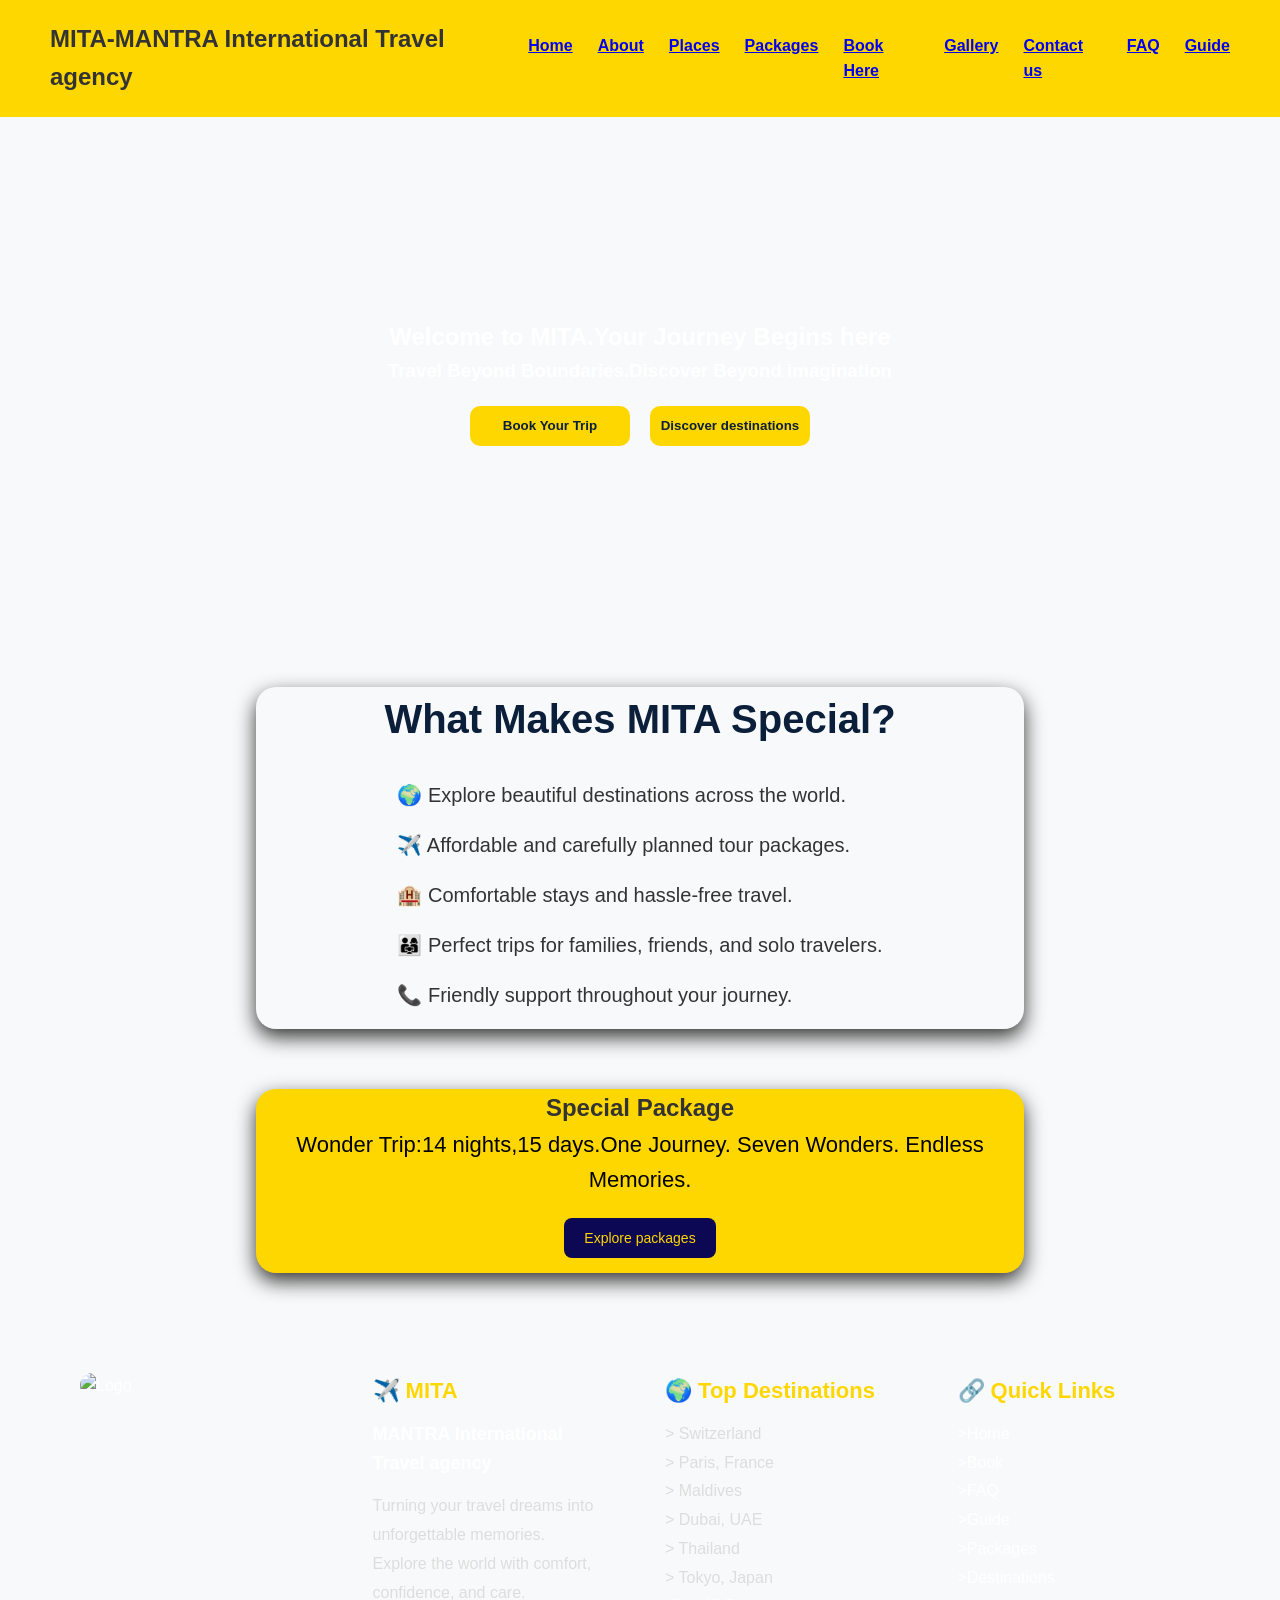
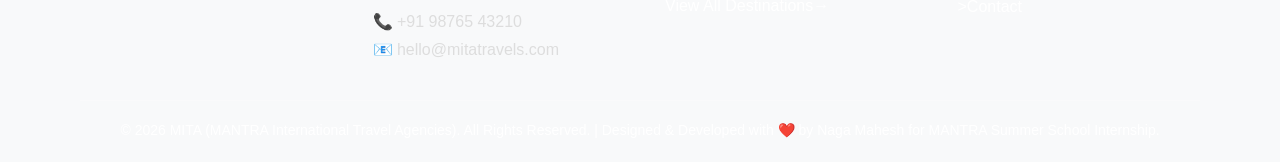
==== index.html @ f7ba9934 "Initial commit - MITA Travel Website" ====
<!DOCTYPE html>
<html lang="en">
<head>
    <meta charset="UTF-8">
    <meta name="viewport" content="width=device-width, initial-scale=1.0">
    
    <link rel="stylesheet" href="style.css">
    <meta charset="UTF-8">
<meta name="viewport" content="width=device-width, initial-scale=1.0">

<title>MITA | MANTRA International Travel Agency</title>

<meta name="description" content="Explore the world with MITA - MANTRA International Travel Agency. Book dream vacations, discover destinations, travel guides, and affordable tour packages.">

<meta name="keywords" content="Travel Agency, MITA, Mantra, Tourism, Vacation, Holiday Packages, Travel Booking, Maldives, Paris, Switzerland, Dubai">

<meta name="author" content="Naga Mahesh">
</head>
<body>
    <header>
        <nav>
         <div>
            <h1>MITA-MANTRA International Travel agency</h1>
          </div>
          <ul>
          <div>
            <a href="index.html">Home</a>
          </div>
          <div>
            <a href="ourstory.html">About</a>
          </div>
          <div>
            <a href="places.html">Places</a>
          </div>
          <div>
            <a href="packages.html">Packages</a>
          </div>
          <div>
            <a href="booking.html">Book Here</a>
          </div>
          <div>
            <a href="gallery.html">Gallery</a>
          </div>
          <div>
            <a href="contact.html">Contact us</a>
          </div>
          <div>
            <a href="faq.html">FAQ</a>
          </div>
        <div>
            <a href="travelguide.html">Guide</a>
           </div>
           </ul>
        </nav>
    </header>
    <main class="home-main">
        <section class="home1">
             <h1>Welcome to MITA.Your Journey Begins here</h1>
             <h3>Travel Beyond Boundaries.Discover Beyond imagination</h3>
             <div class="button-c">
                 <a href="booking.html"><button class="button1">Book Your Trip</button></a>
                 <a href="places.html"><button class="button1">Discover destinations</button></a>
             </div>
        </section>
      <section class="about-features">
     <h2>What Makes MITA Special?</h2>
      <ul>
          <li>🌍 Explore beautiful destinations across the world.</li>
          <li>✈️ Affordable and carefully planned tour packages.</li>
          <li>🏨 Comfortable stays and hassle-free travel.</li>
          <li>👨‍👩‍👧 Perfect trips for families, friends, and solo travelers.</li>
          <li>📞 Friendly support throughout your journey.</li>
      </ul>
     </section>
        <section class="home2">
            <h1>Special Package</h1>
            <p>Wonder Trip:14 nights,15 days.One Journey. Seven Wonders. Endless Memories.</p>
            <a href="packages.html"><button class="button-h2">Explore packages</button></a>
        </section>
    </main>
    <footer>
        <div class="footer">
          <div>
            <img src="Images/mita logo.jpeg" alt="Logo" width="224.85" height="170">
          </div>
            <div>
                <h3>✈️ MITA</h3>
                <h4>MANTRA International Travel agency</h4>
                <p>Turning your travel dreams into unforgettable memories. <br>
                  Explore the world with comfort, confidence, and care.</p>
                <p>📞 +91 98765 43210 <br>
                 📧 hello@mitatravels.com</p>
            </div>
            <div>
                <h3>🌍 Top Destinations</h3>
                <p>> Switzerland <br>
                   > Paris, France <br>
                   > Maldives   <br>
                   > Dubai, UAE <br>
                   > Thailand  <br>
                   > Tokyo, Japan <br>
                   </p>
                   <a href="places.html">View All Destinations→</a>
            </div>
            <div>
                <h3>🔗 Quick Links</h3>
                <p>
                    <a href="index.html">>Home</a> <br>
                    <a href="booking.html">>Book</a> <br>
                    <a href="faq.html">>FAQ</a> <br>
                    <a href="travelguide.html">>Guide</a> <br>
                    <a href="packages.html">>Packages</a> <br>
                    <a href="places.html">>Destinations</a> <br>
                    <a href="contact.html">>Contact</a> <br>
                </p>
            </div>
        </div>
         <p>© 2026 MITA (MANTRA International Travel Agencies). All Rights Reserved. | Designed & Developed with ❤️ by Naga Mahesh for MANTRA Summer School Internship.</p>
    </footer>

</body>
</html>
---- style.css ----
*{
    margin: 0;
    padding: 0;
    box-sizing: border-box;
}

html{
    scroll-behavior: smooth;
}

body{
    font-family: 'Poppins', sans-serif;
    background-color: #f8f9fa;
    color: #333;
    line-height: 1.6;
}
header{
    background-color: #FFD700;
    background-size: cover;
    background-position: center;
    background-repeat: no-repeat;
    min-height: 0vh;
}
nav{
    display: flex;
    justify-content: space-between;
    align-items: center;
    padding: 20px 50px;
    font-weight: bold;
}
nav ul{
    display: flex;
    gap: 25px;
    color: black;
}
nav ul li{
    list-style: none;
}
nav ul li a{
    text-decoration: none;
    color: white;
}
.home1{
    background-image: url("../Images/header-bg.jpeg");
    background-size: cover;
    background-position:top;
    background-repeat: no-repeat;
    color: white;
    height: 530px;
    flex: 1;
    display: flex;
    flex-direction: column;
    justify-content: center;
    align-items: center;
    text-align: center;
}
.button1{
    height: 40px;
    width: 160px;
    border: none;
    border-radius: 10px;
    cursor: pointer;
    background-color: #FFD700;
    color: #0B1F3A;
    font-weight: bold;
}
.button-c{
    display: flex;
    justify-content: center;
    gap: 20px;
    margin-top: 20px;
}
.button1:hover{
    color: rgba(20, 22, 19, 0.658);
    background-color: #db6613;
    transition: 0.3s;
    transform: translateX(18px);
}
.about-features{
    width: 60%;
    margin: 40px auto;
    text-align: center;
    border-radius: 20px;
    box-shadow: 0 8px 20px;
}
.about-features h2{
    font-size: 40px;
    color: #0B1F3A;
    margin-bottom: 10px;
}
.about-features ul{
    list-style: none;
    padding: 0;
    display: inline-block;
    text-align: left;
}
.about-features ul li{
    font-size: 20px;
    margin: 18px 0;
    color: #333;
    font-weight: 500;
    transition: 0.3s;
}
.about-features ul li:hover{
    color: #0B1F3A;
    transform: translateX(8px);
}
.home2{
    width: 60%;
    margin: 60px auto;
    text-align: center;
    background-color:#FFD700;
    border-radius: 20px;
    box-shadow: 0 8px 20px;
}
.home2 h2{
    color: #0B1F3A;
    font-size: 42px;
    margin-bottom: 15px;
}
.button-h2{
    padding: 12px 20px;
    font-size: 14px;
    border: none;
    border-radius: 8px;
    background: #0d0853;
    cursor: pointer;
    margin-bottom: 15px;
    color: #FFD700;
}
.button-h2:hover{
    background-color: #db6613;
    transform: translateX(18px);
    transition: 0.3s;
}
.home2 p{
    color: black;
    font-size: 22px;
    margin-bottom: 20px;
}
footer{
    background-image: url("../Images/header-bg.jpeg");
    color: white;
    margin-top: 50px;
    padding: 40px 80px 20px;
}

.footer{
    display: flex;
    justify-content: space-between;
    align-items: flex-start;
    gap: 50px;
    flex-wrap: wrap;
}

.footer div{
    flex: 1;
}

.footer img{
    width: 300px;
    height: 300px;
    border-radius: 1000px;
}

.footer h3{
    color: #FFD700;
    margin-bottom: 12px;
    font-size: 22px;
}

.footer h4{
    margin-bottom: 15px;
    font-size: 18px;
}

.footer p{
    line-height: 1.8;
    color: #dddddd;
}

.footer a{
    color: white;
    text-decoration: none;
    transition: 0.3s;
}

.footer a:hover{
    color: #FFD700;
    padding-left: 5px;
}

footer>p{
    margin-top: 35px;
    text-align: center;
    border-top: 1px solid rgba(255,255,255,0.2);
    padding-top: 18px;
    font-size: 14px;
    color: white;
}
.about{
    height: 350px;
    display: flex;
    justify-content: center;
    flex-direction: column;
    text-align: center;
    background-image: url("../Images/header-bg.jpeg");
    color: #f8f9fa;
    font-weight: bolder;
    font-size: larger;
}
.about2{
    height: 250px;
    display: grid;
    grid-template-columns: repeat(2,1fr);
    gap: 40px;
    padding: 60px 80px;
    background: #f8fbff;
}
.card{
    background: #f8f9fa;
    padding: 35px;
    border-radius: 15px;
    box-shadow: 0 8px 20px;
    transition: 0.3s;
}
.card:hover{
    transform: translateY(-8px);
}
.places1{
    height: 350px;
    display: flex;
    justify-content: center;
    flex-direction: column;
    text-align: center;
    background-image: url("../Images/header-bg.jpeg");
    color: #f8f9fa;
    font-weight: bolder;
    font-size: larger;
}
.places{
    display: grid;
    grid-template-columns: repeat(auto-fit, minmax(280px,1fr));
    gap: 30px;
    padding: 50px;
}
.place-card{
    background: white;
    border-radius: 15px;
    overflow: hidden;
    box-shadow: 0 8px 20px rgba(0,0,0,0.15);
    transition: 0.2s;
    text-align: center;
}
.place-card:hover{
    transform: translateY(-10px);
}
.place-card img{
    width: 100%;
    height: 200px;
    object-fit: cover;
}
.place-card h3{
    color: #0B1F3A;
    margin: 15px 0 10px;
}
.place-card p{
    color: #555;
    padding: 0 20px 20px;
}
.packages{
    height: 350px;
    display: flex;
    justify-content: center;
    flex-direction: column;
    text-align: center;
    background-image: url("../Images/header-bg.jpeg");
    color: #f8f9fa;
    font-weight: bolder;
    font-size: larger;
}
.packages1{
     display: grid;
    grid-template-columns: repeat(auto-fit, minmax(280px,1fr));
    gap: 30px;
    padding: 50px;
}
.pac{
    background: white;
    border-radius: 15px;
    overflow: hidden;
    box-shadow: 0 8px 20px rgba(0,0,0,0.15);
    transition: 0.2s;
    text-align: center;
}
.pac:hover{
    transform: translateY(-10px);
}
.pac h3{
    color: #0B1F3A;
    margin: 15px 0 10px;
}
.pac p{
    color: #555;
    padding: 0 20px 20px;
}
.h1{
    text-align: center;
    margin-top: 15px;
}
.contact{
    height: 350px;
    display: flex;
    justify-content: center;
    flex-direction: column;
    text-align: center;
    background-image: url("../Images/header-bg.jpeg");
    color: #f8f9fa;
    font-weight: bolder;
    font-size: larger;
}
.cus{
    display: grid;
    grid-template-columns: repeat(auto-fit, minmax(280px,1fr));
    gap: 30px;
    padding: 50px;
}
.cus-card{
    background: white;
    border-radius: 15px;
    overflow: hidden;
    box-shadow: 0 8px 20px rgba(0,0,0,0.15);
    transition: 0.2s;
    text-align: center;
}
.cus-card:hover{
    transform: translateY(-10px);
}
.cus-card h3{
    color: #0B1F3A;
    margin: 15px 0 10px;
}
.cus-card p{
    color: #555;
    padding: 0 20px 20px;
}
.something{
    width: 80%;
    margin: 50px auto;
    text-align: center;
    border-radius: 20px;
    box-shadow: 0 8px 20px;
    height: 250px;
}
.something h2{
    font-size: 40px;
    color: #0B1F3A;
    margin-bottom: 10px;
}
.something p{
    font-size: 20px;
    margin: 18px 0;
    color: #333;
    font-weight: 500;
    transition: 0.3s;
    margin-bottom: 20px;
}
.something p:hover{
    color: #0B1F3A;
    transform: translateX(8px);
}
.location{
    width: 80%;
    margin: 70px auto;
    text-align: center;
}
.location h2{
    font-size: 38px;
    color: #0B1F3A;
    margin-bottom: 15px;
}
.location-text{
    color: #555;
    font-size: 18px;
    margin-bottom: 35px;
    line-height: 1.6;
}
.map-card{
    background: white;
    padding: 20px;
    border-radius: 15px;
    box-shadow: 0 8px 20px rgba(0,0,0,0.15);
}
.map-card iframe{
    border-radius: 12px;
}
.map-btn{
    display: inline-block;
    margin-top: 20px;
    padding: 12px 28px;
    background: #FFD700;
    color: #0B1F3A;
    text-decoration: none;
    border-radius: 8px;
    font-weight: bold;
    transition: 0.3s;
}
.map-btn:hover{
    background: #0B1F3A;
    color: white;
}
.faq-header{
    text-align:center;
    padding:60px 20px;
     background-image: url("../Images/header-bg.jpeg");
     color: #f8f9fa;
    font-weight: bolder;
    font-size: larger;
}
.faq-header h1{
    font-size:45px;
    margin-bottom:15px;
}
.faq-header p{
    font-size:18px;
}
.faq-container{
    width:85%;
    margin:40px auto;
    display:grid;
    grid-template-columns:repeat(2,1fr);
    gap:25px;
}
.faq-card{
    background:#fff;
    padding:25px;
    border-radius:15px;
    box-shadow:0 5px 15px rgba(0,0,0,.1);
    transition:.3s;
}
.faq-card:hover{
    transform:translateY(-8px);
}
.faq-card h3{
    color:#0B1F3A;
    margin-bottom:15px;
}
.faq-card p{
    color:#555;
    line-height:1.7;
}
.faq-contact{
    width:70%;
    margin:70px auto;
    text-align:center;
    background:#0B1F3A;
    color:white;
    padding:40px;
    border-radius:15px;
}
.faq-contact h2{
    margin-bottom:15px;
    color:#FFD700;
}
.faq-contact p{
    line-height:1.8;
    margin-bottom:20px;
}
.contact-btn{
    background:#FFD700;
    color:#0B1F3A;
    border:none;
    padding:12px 30px;
    border-radius:8px;
    font-weight:bold;
    cursor:pointer;
    transition:.3s;
}
.contact-btn:hover{
    background:white;
}
.guide-header{
    text-align:center;
    padding:60px 20px;
     background-image: url("../Images/header-bg.jpeg");
     color: #f8f9fa;
    font-weight: bolder;
    font-size: larger;
}
.guide-header h1{
    font-size:45px;
    margin-bottom:10px;
}
.guide-header h3{
    margin-bottom:20px;
}
.guide-header p{
    width:70%;
    margin:auto;
    line-height:1.7;
}
.guide-container{
    width:90%;
    margin:50px auto;
    display:grid;
    grid-template-columns:repeat(2,1fr);
    gap:30px;
}
.guide-card{
    background:white;
    padding:30px;
    border-radius:15px;
    box-shadow:0 8px 20px rgba(0,0,0,.12);
    transition:.3s;
}
.guide-card:hover{
    transform:translateY(-8px);
}
.guide-card h3{
    color:#0B1F3A;
    margin-bottom:15px;
}
.guide-card p{
    color:#555;
    line-height:1.8;
}
.final-tip{
    width:80%;
    margin:60px auto;
    background:#0B1F3A;
    color:white;
    text-align:center;
    padding:40px;
    border-radius:15px;
}
.final-tip h2{
    color:#FFD700;
    margin-bottom:15px;
}
.final-tip p{
    line-height:1.8;
}
.booking-header{
    text-align:center;
    padding:60px 20px;
    background-image: url("../Images/header-bg.jpeg");
    color: #f8f9fa;
    font-weight: bolder;
    font-size: larger;

}
.booking-header h1{
    font-size:45px;

}
.booking-header p{

    margin-top:15px;
}
.booking-section{
    display:flex;
    justify-content:center;
    margin-bottom:60px;
}
.booking-box{
    width:700px;
    background:white;
    padding:35px;
    border-radius:15px;
    box-shadow:0 8px 20px rgba(0,0,0,.15);
}
.booking-box h2{
    text-align:center;
    color:#0B1F3A;
    margin-bottom:30px;
}
#bookingForm{
    display:flex;
    flex-direction:column;
    gap:15px;
}
#bookingForm label{
    font-weight:bold;
    color:#0B1F3A;
}
#bookingForm input,
#bookingForm select,
#bookingForm textarea{
    padding:12px;
    border:1px solid #ccc;
    border-radius:8px;
    font-size:16px;
}
#bookingForm textarea{
    height:120px;
    resize:none;
}
.checkbox{
    display:flex;
    align-items:center;
    gap:10px;
}
.booking-btn{
    margin-top:20px;
    padding:14px;
    border:none;
    border-radius:10px;
    background:#FFD700;
    color:#0B1F3A;
    font-size:18px;
    font-weight:bold;
    cursor:pointer;
    transition:.3s;
}
.booking-btn:hover{
    background:#0B1F3A;
    color:white;
}
#message{
    text-align:center;
    color:green;
    margin-top:20px;
    font-weight:bold;
}
.modal{
    display:none;
    position:fixed;
    z-index:1000;
    left:0;
    top:0;
    width:100%;
    height:100%;
    background:rgba(0,0,0,0.6);
}
.modal-content{
    background:white;
    width:45%;
    margin:7% auto;
    padding:30px;
    border-radius:15px;
    text-align:center;
    box-shadow:0 10px 30px rgba(0,0,0,.3);
    position:relative;
}
.modal-content h2{
    color:#0B1F3A;
    margin-bottom:20px;
}
.modal-content p{
    color:#555;
    margin:10px 0;
    line-height:1.7;
}
.close{
    position:absolute;
    right:20px;
    top:15px;
    font-size:30px;
    cursor:pointer;
    color:#555;
}
.close:hover{
    color:red;
}
#closeBtn{
    margin-top:25px;
    padding:12px 30px;
    background:#FFD700;
    color:#0B1F3A;
    border:none;
    border-radius:8px;
    cursor:pointer;
    font-weight:bold;
    font-size:16px;
}
#closeBtn:hover{
    background:#0B1F3A;
    color:white;
}
.gallery-header{
    text-align:center;
    
     padding:60px 20px;
    background-image: url("../Images/header-bg.jpeg");
    color: #f8f9fa;
    font-weight: bolder;
    font-size: larger;
}
.gallery-header h1{
    font-size:45px;
    
    margin-bottom:15px;
}
.gallery-header p{
    
    font-size:18px;
    width:70%;
    margin:auto;
    line-height:1.8;
}
.gallery-buttons{
    display:flex;
    justify-content:center;
    gap:20px;
    margin:40px;
    flex-wrap:wrap;
}
.gallery-buttons button{
    padding:12px 25px;
    border:none;
    border-radius:10px;
    background:#FFD700;
    color:#0B1F3A;
    font-size:16px;
    font-weight:bold;
    cursor:pointer;
    transition:.3s;
}
.gallery-buttons button:hover{
    background:#0B1F3A;
    color:white;
}
.gallery{
    width:90%;
    margin:50px auto;
    display:grid;
    grid-template-columns:repeat(3,1fr);
    gap:30px;
}
.gallery-item{
    background:white;
    border-radius:15px;
    overflow:hidden;
    box-shadow:0 8px 20px rgba(0,0,0,.15);
    transition:.3s;
    cursor:pointer;
}
.gallery-item:hover{
    transform:translateY(-8px);
}
.gallery-item img{
    width:100%;
    height:250px;
    object-fit:cover;
    transition:.4s;
}
.gallery-item:hover img{
    transform:scale(1.08);
}
.gallery-item h3{
    text-align:center;
    padding:18px;
    color:#0B1F3A;
}
.lightbox{
    display:none;
    position:fixed;
    left:0;
    top:0;
    width:100%;
    height:100%;
    background:rgba(0,0,0,.9);
    justify-content:center;
    align-items:center;
    z-index:999;
}
.lightbox img{
    width:70%;
    max-height:80%;
    border-radius:15px;
}
#closeLightbox{
    position:absolute;
    top:30px;
    right:50px;
    font-size:45px;
    color:white;
    cursor:pointer;
}
#closeLightbox:hover{
    color:#FFD700;
}
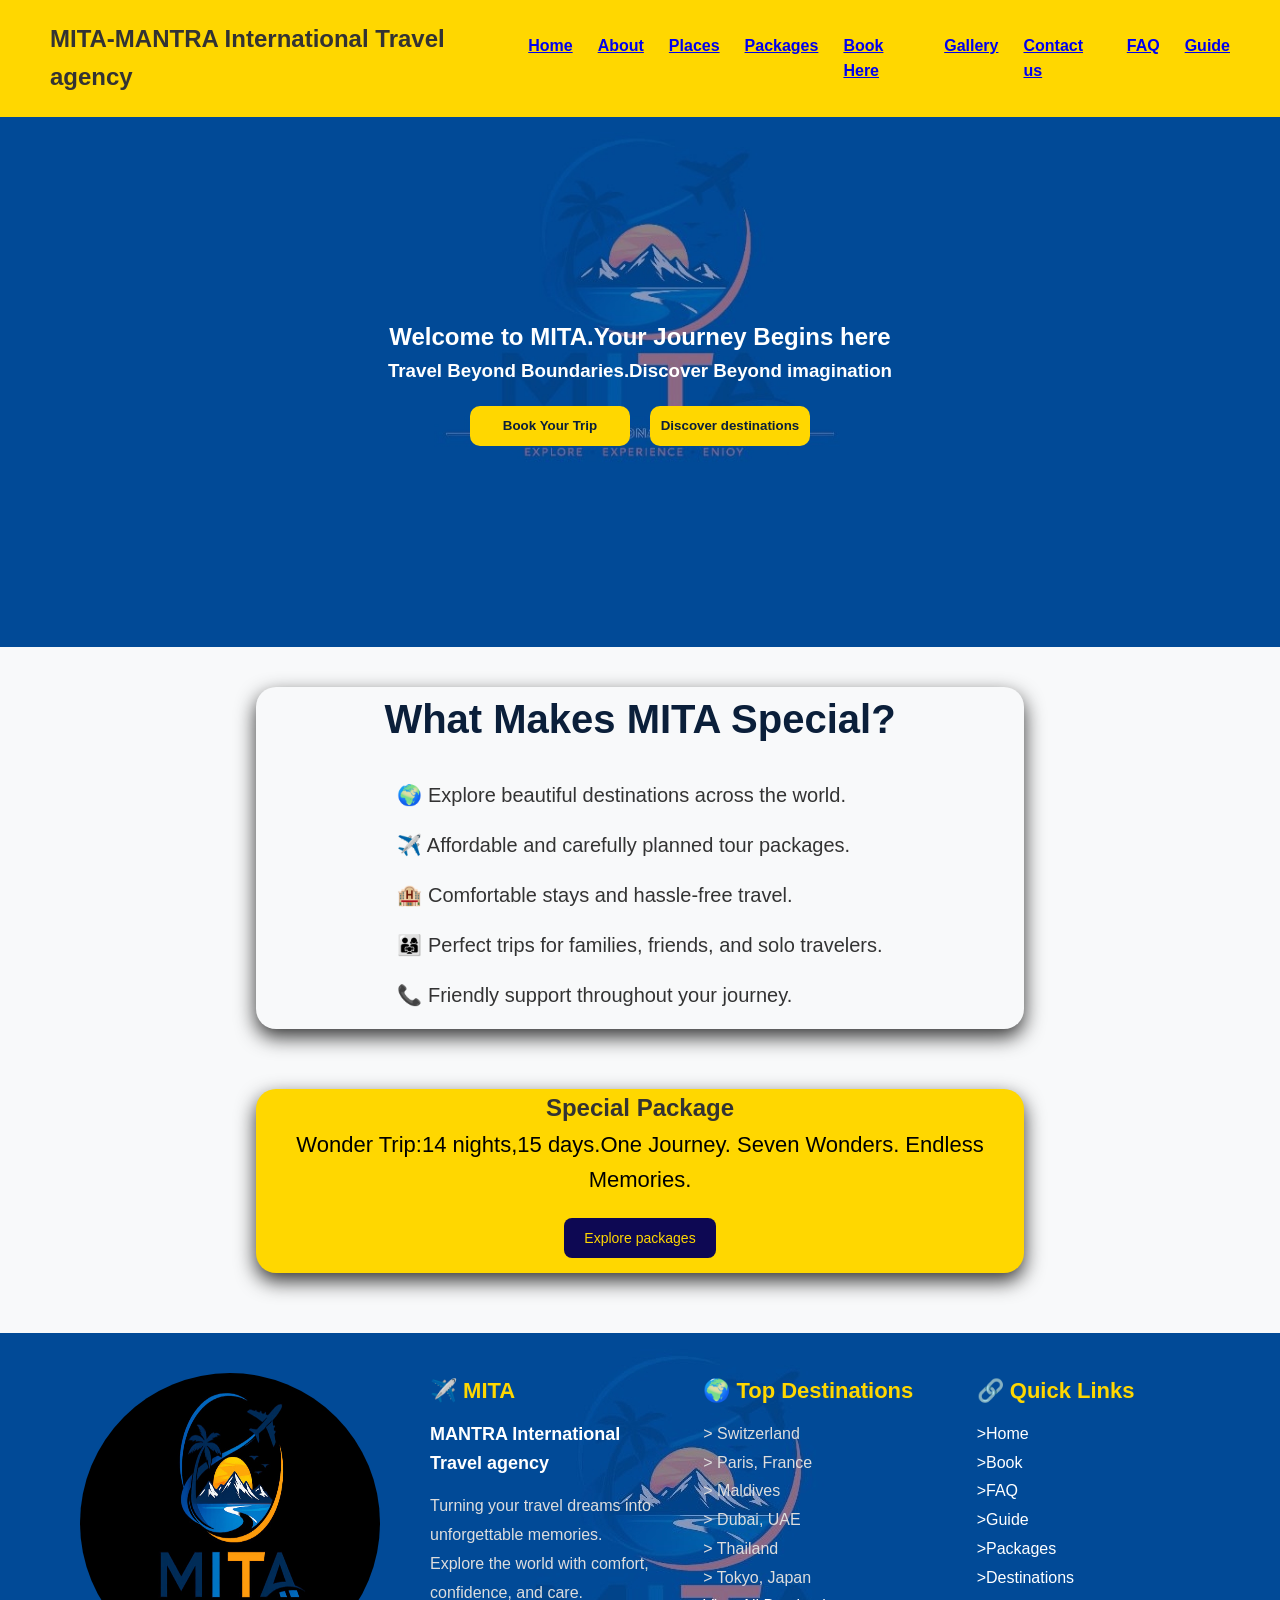
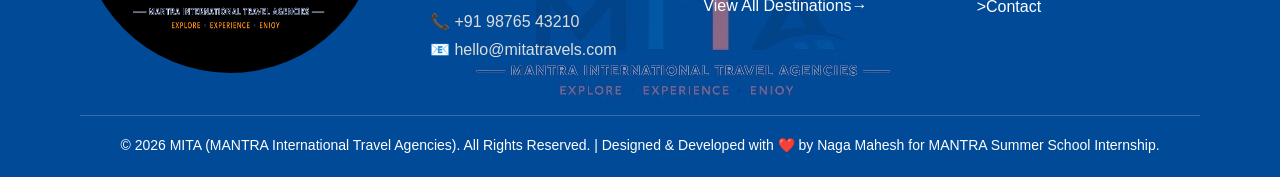
==== commit 03378a20: "Initial commit" ====
--- a/index.html
+++ b/index.html
@@ -1,122 +1,122 @@
-<!DOCTYPE html>
-<html lang="en">
-<head>
-    <meta charset="UTF-8">
-    <meta name="viewport" content="width=device-width, initial-scale=1.0">
-    
-    <link rel="stylesheet" href="style.css">
-    <meta charset="UTF-8">
-<meta name="viewport" content="width=device-width, initial-scale=1.0">
-
-<title>MITA | MANTRA International Travel Agency</title>
-
-<meta name="description" content="Explore the world with MITA - MANTRA International Travel Agency. Book dream vacations, discover destinations, travel guides, and affordable tour packages.">
-
-<meta name="keywords" content="Travel Agency, MITA, Mantra, Tourism, Vacation, Holiday Packages, Travel Booking, Maldives, Paris, Switzerland, Dubai">
-
-<meta name="author" content="Naga Mahesh">
-</head>
-<body>
-    <header>
-        <nav>
-         <div>
-            <h1>MITA-MANTRA International Travel agency</h1>
-          </div>
-          <ul>
-          <div>
-            <a href="index.html">Home</a>
-          </div>
-          <div>
-            <a href="ourstory.html">About</a>
-          </div>
-          <div>
-            <a href="places.html">Places</a>
-          </div>
-          <div>
-            <a href="packages.html">Packages</a>
-          </div>
-          <div>
-            <a href="booking.html">Book Here</a>
-          </div>
-          <div>
-            <a href="gallery.html">Gallery</a>
-          </div>
-          <div>
-            <a href="contact.html">Contact us</a>
-          </div>
-          <div>
-            <a href="faq.html">FAQ</a>
-          </div>
-        <div>
-            <a href="travelguide.html">Guide</a>
-           </div>
-           </ul>
-        </nav>
-    </header>
-    <main class="home-main">
-        <section class="home1">
-             <h1>Welcome to MITA.Your Journey Begins here</h1>
-             <h3>Travel Beyond Boundaries.Discover Beyond imagination</h3>
-             <div class="button-c">
-                 <a href="booking.html"><button class="button1">Book Your Trip</button></a>
-                 <a href="places.html"><button class="button1">Discover destinations</button></a>
-             </div>
-        </section>
-      <section class="about-features">
-     <h2>What Makes MITA Special?</h2>
-      <ul>
-          <li>🌍 Explore beautiful destinations across the world.</li>
-          <li>✈️ Affordable and carefully planned tour packages.</li>
-          <li>🏨 Comfortable stays and hassle-free travel.</li>
-          <li>👨‍👩‍👧 Perfect trips for families, friends, and solo travelers.</li>
-          <li>📞 Friendly support throughout your journey.</li>
-      </ul>
-     </section>
-        <section class="home2">
-            <h1>Special Package</h1>
-            <p>Wonder Trip:14 nights,15 days.One Journey. Seven Wonders. Endless Memories.</p>
-            <a href="packages.html"><button class="button-h2">Explore packages</button></a>
-        </section>
-    </main>
-    <footer>
-        <div class="footer">
-          <div>
-            <img src="Images/mita logo.jpeg" alt="Logo" width="224.85" height="170">
-          </div>
-            <div>
-                <h3>✈️ MITA</h3>
-                <h4>MANTRA International Travel agency</h4>
-                <p>Turning your travel dreams into unforgettable memories. <br>
-                  Explore the world with comfort, confidence, and care.</p>
-                <p>📞 +91 98765 43210 <br>
-                 📧 hello@mitatravels.com</p>
-            </div>
-            <div>
-                <h3>🌍 Top Destinations</h3>
-                <p>> Switzerland <br>
-                   > Paris, France <br>
-                   > Maldives   <br>
-                   > Dubai, UAE <br>
-                   > Thailand  <br>
-                   > Tokyo, Japan <br>
-                   </p>
-                   <a href="places.html">View All Destinations→</a>
-            </div>
-            <div>
-                <h3>🔗 Quick Links</h3>
-                <p>
-                    <a href="index.html">>Home</a> <br>
-                    <a href="booking.html">>Book</a> <br>
-                    <a href="faq.html">>FAQ</a> <br>
-                    <a href="travelguide.html">>Guide</a> <br>
-                    <a href="packages.html">>Packages</a> <br>
-                    <a href="places.html">>Destinations</a> <br>
-                    <a href="contact.html">>Contact</a> <br>
-                </p>
-            </div>
-        </div>
-         <p>© 2026 MITA (MANTRA International Travel Agencies). All Rights Reserved. | Designed & Developed with ❤️ by Naga Mahesh for MANTRA Summer School Internship.</p>
-    </footer>
-
-</body>
+<!DOCTYPE html>
+<html lang="en">
+<head>
+    <meta charset="UTF-8">
+    <meta name="viewport" content="width=device-width, initial-scale=1.0">
+    
+    <link rel="stylesheet" href="style.css">
+    <meta charset="UTF-8">
+<meta name="viewport" content="width=device-width, initial-scale=1.0">
+
+<title>MITA | MANTRA International Travel Agency</title>
+
+<meta name="description" content="Explore the world with MITA - MANTRA International Travel Agency. Book dream vacations, discover destinations, travel guides, and affordable tour packages.">
+
+<meta name="keywords" content="Travel Agency, MITA, Mantra, Tourism, Vacation, Holiday Packages, Travel Booking, Maldives, Paris, Switzerland, Dubai">
+
+<meta name="author" content="Naga Mahesh">
+</head>
+<body>
+    <header>
+        <nav>
+         <div>
+            <h1>MITA-MANTRA International Travel agency</h1>
+          </div>
+          <ul>
+          <div>
+            <a href="index.html">Home</a>
+          </div>
+          <div>
+            <a href="ourstory.html">About</a>
+          </div>
+          <div>
+            <a href="places.html">Places</a>
+          </div>
+          <div>
+            <a href="packages.html">Packages</a>
+          </div>
+          <div>
+            <a href="booking.html">Book Here</a>
+          </div>
+          <div>
+            <a href="gallery.html">Gallery</a>
+          </div>
+          <div>
+            <a href="contact.html">Contact us</a>
+          </div>
+          <div>
+            <a href="faq.html">FAQ</a>
+          </div>
+        <div>
+            <a href="travelguide.html">Guide</a>
+           </div>
+           </ul>
+        </nav>
+    </header>
+    <main class="home-main">
+        <section class="home1">
+             <h1>Welcome to MITA.Your Journey Begins here</h1>
+             <h3>Travel Beyond Boundaries.Discover Beyond imagination</h3>
+             <div class="button-c">
+                 <a href="booking.html"><button class="button1">Book Your Trip</button></a>
+                 <a href="places.html"><button class="button1">Discover destinations</button></a>
+             </div>
+        </section>
+      <section class="about-features">
+     <h2>What Makes MITA Special?</h2>
+      <ul>
+          <li>🌍 Explore beautiful destinations across the world.</li>
+          <li>✈️ Affordable and carefully planned tour packages.</li>
+          <li>🏨 Comfortable stays and hassle-free travel.</li>
+          <li>👨‍👩‍👧 Perfect trips for families, friends, and solo travelers.</li>
+          <li>📞 Friendly support throughout your journey.</li>
+      </ul>
+     </section>
+        <section class="home2">
+            <h1>Special Package</h1>
+            <p>Wonder Trip:14 nights,15 days.One Journey. Seven Wonders. Endless Memories.</p>
+            <a href="packages.html"><button class="button-h2">Explore packages</button></a>
+        </section>
+    </main>
+    <footer>
+        <div class="footer">
+          <div>
+            <img src="Images/mita logo.jpeg" alt="Logo" width="224.85" height="170">
+          </div>
+            <div>
+                <h3>✈️ MITA</h3>
+                <h4>MANTRA International Travel agency</h4>
+                <p>Turning your travel dreams into unforgettable memories. <br>
+                  Explore the world with comfort, confidence, and care.</p>
+                <p>📞 +91 98765 43210 <br>
+                 📧 hello@mitatravels.com</p>
+            </div>
+            <div>
+                <h3>🌍 Top Destinations</h3>
+                <p>> Switzerland <br>
+                   > Paris, France <br>
+                   > Maldives   <br>
+                   > Dubai, UAE <br>
+                   > Thailand  <br>
+                   > Tokyo, Japan <br>
+                   </p>
+                   <a href="places.html">View All Destinations→</a>
+            </div>
+            <div>
+                <h3>🔗 Quick Links</h3>
+                <p>
+                    <a href="index.html">>Home</a> <br>
+                    <a href="booking.html">>Book</a> <br>
+                    <a href="faq.html">>FAQ</a> <br>
+                    <a href="travelguide.html">>Guide</a> <br>
+                    <a href="packages.html">>Packages</a> <br>
+                    <a href="places.html">>Destinations</a> <br>
+                    <a href="contact.html">>Contact</a> <br>
+                </p>
+            </div>
+        </div>
+         <p>© 2026 MITA (MANTRA International Travel Agencies). All Rights Reserved. | Designed & Developed with ❤️ by Naga Mahesh for MANTRA Summer School Internship.</p>
+    </footer>
+
+</body>
 </html>
--- a/style.css
+++ b/style.css
@@ -1,782 +1,782 @@
-*{
-    margin: 0;
-    padding: 0;
-    box-sizing: border-box;
-}
-
-html{
-    scroll-behavior: smooth;
-}
-
-body{
-    font-family: 'Poppins', sans-serif;
-    background-color: #f8f9fa;
-    color: #333;
-    line-height: 1.6;
-}
-header{
-    background-color: #FFD700;
-    background-size: cover;
-    background-position: center;
-    background-repeat: no-repeat;
-    min-height: 0vh;
-}
-nav{
-    display: flex;
-    justify-content: space-between;
-    align-items: center;
-    padding: 20px 50px;
-    font-weight: bold;
-}
-nav ul{
-    display: flex;
-    gap: 25px;
-    color: black;
-}
-nav ul li{
-    list-style: none;
-}
-nav ul li a{
-    text-decoration: none;
-    color: white;
-}
-.home1{
-    background-image: url("../Images/header-bg.jpeg");
-    background-size: cover;
-    background-position:top;
-    background-repeat: no-repeat;
-    color: white;
-    height: 530px;
-    flex: 1;
-    display: flex;
-    flex-direction: column;
-    justify-content: center;
-    align-items: center;
-    text-align: center;
-}
-.button1{
-    height: 40px;
-    width: 160px;
-    border: none;
-    border-radius: 10px;
-    cursor: pointer;
-    background-color: #FFD700;
-    color: #0B1F3A;
-    font-weight: bold;
-}
-.button-c{
-    display: flex;
-    justify-content: center;
-    gap: 20px;
-    margin-top: 20px;
-}
-.button1:hover{
-    color: rgba(20, 22, 19, 0.658);
-    background-color: #db6613;
-    transition: 0.3s;
-    transform: translateX(18px);
-}
-.about-features{
-    width: 60%;
-    margin: 40px auto;
-    text-align: center;
-    border-radius: 20px;
-    box-shadow: 0 8px 20px;
-}
-.about-features h2{
-    font-size: 40px;
-    color: #0B1F3A;
-    margin-bottom: 10px;
-}
-.about-features ul{
-    list-style: none;
-    padding: 0;
-    display: inline-block;
-    text-align: left;
-}
-.about-features ul li{
-    font-size: 20px;
-    margin: 18px 0;
-    color: #333;
-    font-weight: 500;
-    transition: 0.3s;
-}
-.about-features ul li:hover{
-    color: #0B1F3A;
-    transform: translateX(8px);
-}
-.home2{
-    width: 60%;
-    margin: 60px auto;
-    text-align: center;
-    background-color:#FFD700;
-    border-radius: 20px;
-    box-shadow: 0 8px 20px;
-}
-.home2 h2{
-    color: #0B1F3A;
-    font-size: 42px;
-    margin-bottom: 15px;
-}
-.button-h2{
-    padding: 12px 20px;
-    font-size: 14px;
-    border: none;
-    border-radius: 8px;
-    background: #0d0853;
-    cursor: pointer;
-    margin-bottom: 15px;
-    color: #FFD700;
-}
-.button-h2:hover{
-    background-color: #db6613;
-    transform: translateX(18px);
-    transition: 0.3s;
-}
-.home2 p{
-    color: black;
-    font-size: 22px;
-    margin-bottom: 20px;
-}
-footer{
-    background-image: url("../Images/header-bg.jpeg");
-    color: white;
-    margin-top: 50px;
-    padding: 40px 80px 20px;
-}
-
-.footer{
-    display: flex;
-    justify-content: space-between;
-    align-items: flex-start;
-    gap: 50px;
-    flex-wrap: wrap;
-}
-
-.footer div{
-    flex: 1;
-}
-
-.footer img{
-    width: 300px;
-    height: 300px;
-    border-radius: 1000px;
-}
-
-.footer h3{
-    color: #FFD700;
-    margin-bottom: 12px;
-    font-size: 22px;
-}
-
-.footer h4{
-    margin-bottom: 15px;
-    font-size: 18px;
-}
-
-.footer p{
-    line-height: 1.8;
-    color: #dddddd;
-}
-
-.footer a{
-    color: white;
-    text-decoration: none;
-    transition: 0.3s;
-}
-
-.footer a:hover{
-    color: #FFD700;
-    padding-left: 5px;
-}
-
-footer>p{
-    margin-top: 35px;
-    text-align: center;
-    border-top: 1px solid rgba(255,255,255,0.2);
-    padding-top: 18px;
-    font-size: 14px;
-    color: white;
-}
-.about{
-    height: 350px;
-    display: flex;
-    justify-content: center;
-    flex-direction: column;
-    text-align: center;
-    background-image: url("../Images/header-bg.jpeg");
-    color: #f8f9fa;
-    font-weight: bolder;
-    font-size: larger;
-}
-.about2{
-    height: 250px;
-    display: grid;
-    grid-template-columns: repeat(2,1fr);
-    gap: 40px;
-    padding: 60px 80px;
-    background: #f8fbff;
-}
-.card{
-    background: #f8f9fa;
-    padding: 35px;
-    border-radius: 15px;
-    box-shadow: 0 8px 20px;
-    transition: 0.3s;
-}
-.card:hover{
-    transform: translateY(-8px);
-}
-.places1{
-    height: 350px;
-    display: flex;
-    justify-content: center;
-    flex-direction: column;
-    text-align: center;
-    background-image: url("../Images/header-bg.jpeg");
-    color: #f8f9fa;
-    font-weight: bolder;
-    font-size: larger;
-}
-.places{
-    display: grid;
-    grid-template-columns: repeat(auto-fit, minmax(280px,1fr));
-    gap: 30px;
-    padding: 50px;
-}
-.place-card{
-    background: white;
-    border-radius: 15px;
-    overflow: hidden;
-    box-shadow: 0 8px 20px rgba(0,0,0,0.15);
-    transition: 0.2s;
-    text-align: center;
-}
-.place-card:hover{
-    transform: translateY(-10px);
-}
-.place-card img{
-    width: 100%;
-    height: 200px;
-    object-fit: cover;
-}
-.place-card h3{
-    color: #0B1F3A;
-    margin: 15px 0 10px;
-}
-.place-card p{
-    color: #555;
-    padding: 0 20px 20px;
-}
-.packages{
-    height: 350px;
-    display: flex;
-    justify-content: center;
-    flex-direction: column;
-    text-align: center;
-    background-image: url("../Images/header-bg.jpeg");
-    color: #f8f9fa;
-    font-weight: bolder;
-    font-size: larger;
-}
-.packages1{
-     display: grid;
-    grid-template-columns: repeat(auto-fit, minmax(280px,1fr));
-    gap: 30px;
-    padding: 50px;
-}
-.pac{
-    background: white;
-    border-radius: 15px;
-    overflow: hidden;
-    box-shadow: 0 8px 20px rgba(0,0,0,0.15);
-    transition: 0.2s;
-    text-align: center;
-}
-.pac:hover{
-    transform: translateY(-10px);
-}
-.pac h3{
-    color: #0B1F3A;
-    margin: 15px 0 10px;
-}
-.pac p{
-    color: #555;
-    padding: 0 20px 20px;
-}
-.h1{
-    text-align: center;
-    margin-top: 15px;
-}
-.contact{
-    height: 350px;
-    display: flex;
-    justify-content: center;
-    flex-direction: column;
-    text-align: center;
-    background-image: url("../Images/header-bg.jpeg");
-    color: #f8f9fa;
-    font-weight: bolder;
-    font-size: larger;
-}
-.cus{
-    display: grid;
-    grid-template-columns: repeat(auto-fit, minmax(280px,1fr));
-    gap: 30px;
-    padding: 50px;
-}
-.cus-card{
-    background: white;
-    border-radius: 15px;
-    overflow: hidden;
-    box-shadow: 0 8px 20px rgba(0,0,0,0.15);
-    transition: 0.2s;
-    text-align: center;
-}
-.cus-card:hover{
-    transform: translateY(-10px);
-}
-.cus-card h3{
-    color: #0B1F3A;
-    margin: 15px 0 10px;
-}
-.cus-card p{
-    color: #555;
-    padding: 0 20px 20px;
-}
-.something{
-    width: 80%;
-    margin: 50px auto;
-    text-align: center;
-    border-radius: 20px;
-    box-shadow: 0 8px 20px;
-    height: 250px;
-}
-.something h2{
-    font-size: 40px;
-    color: #0B1F3A;
-    margin-bottom: 10px;
-}
-.something p{
-    font-size: 20px;
-    margin: 18px 0;
-    color: #333;
-    font-weight: 500;
-    transition: 0.3s;
-    margin-bottom: 20px;
-}
-.something p:hover{
-    color: #0B1F3A;
-    transform: translateX(8px);
-}
-.location{
-    width: 80%;
-    margin: 70px auto;
-    text-align: center;
-}
-.location h2{
-    font-size: 38px;
-    color: #0B1F3A;
-    margin-bottom: 15px;
-}
-.location-text{
-    color: #555;
-    font-size: 18px;
-    margin-bottom: 35px;
-    line-height: 1.6;
-}
-.map-card{
-    background: white;
-    padding: 20px;
-    border-radius: 15px;
-    box-shadow: 0 8px 20px rgba(0,0,0,0.15);
-}
-.map-card iframe{
-    border-radius: 12px;
-}
-.map-btn{
-    display: inline-block;
-    margin-top: 20px;
-    padding: 12px 28px;
-    background: #FFD700;
-    color: #0B1F3A;
-    text-decoration: none;
-    border-radius: 8px;
-    font-weight: bold;
-    transition: 0.3s;
-}
-.map-btn:hover{
-    background: #0B1F3A;
-    color: white;
-}
-.faq-header{
-    text-align:center;
-    padding:60px 20px;
-     background-image: url("../Images/header-bg.jpeg");
-     color: #f8f9fa;
-    font-weight: bolder;
-    font-size: larger;
-}
-.faq-header h1{
-    font-size:45px;
-    margin-bottom:15px;
-}
-.faq-header p{
-    font-size:18px;
-}
-.faq-container{
-    width:85%;
-    margin:40px auto;
-    display:grid;
-    grid-template-columns:repeat(2,1fr);
-    gap:25px;
-}
-.faq-card{
-    background:#fff;
-    padding:25px;
-    border-radius:15px;
-    box-shadow:0 5px 15px rgba(0,0,0,.1);
-    transition:.3s;
-}
-.faq-card:hover{
-    transform:translateY(-8px);
-}
-.faq-card h3{
-    color:#0B1F3A;
-    margin-bottom:15px;
-}
-.faq-card p{
-    color:#555;
-    line-height:1.7;
-}
-.faq-contact{
-    width:70%;
-    margin:70px auto;
-    text-align:center;
-    background:#0B1F3A;
-    color:white;
-    padding:40px;
-    border-radius:15px;
-}
-.faq-contact h2{
-    margin-bottom:15px;
-    color:#FFD700;
-}
-.faq-contact p{
-    line-height:1.8;
-    margin-bottom:20px;
-}
-.contact-btn{
-    background:#FFD700;
-    color:#0B1F3A;
-    border:none;
-    padding:12px 30px;
-    border-radius:8px;
-    font-weight:bold;
-    cursor:pointer;
-    transition:.3s;
-}
-.contact-btn:hover{
-    background:white;
-}
-.guide-header{
-    text-align:center;
-    padding:60px 20px;
-     background-image: url("../Images/header-bg.jpeg");
-     color: #f8f9fa;
-    font-weight: bolder;
-    font-size: larger;
-}
-.guide-header h1{
-    font-size:45px;
-    margin-bottom:10px;
-}
-.guide-header h3{
-    margin-bottom:20px;
-}
-.guide-header p{
-    width:70%;
-    margin:auto;
-    line-height:1.7;
-}
-.guide-container{
-    width:90%;
-    margin:50px auto;
-    display:grid;
-    grid-template-columns:repeat(2,1fr);
-    gap:30px;
-}
-.guide-card{
-    background:white;
-    padding:30px;
-    border-radius:15px;
-    box-shadow:0 8px 20px rgba(0,0,0,.12);
-    transition:.3s;
-}
-.guide-card:hover{
-    transform:translateY(-8px);
-}
-.guide-card h3{
-    color:#0B1F3A;
-    margin-bottom:15px;
-}
-.guide-card p{
-    color:#555;
-    line-height:1.8;
-}
-.final-tip{
-    width:80%;
-    margin:60px auto;
-    background:#0B1F3A;
-    color:white;
-    text-align:center;
-    padding:40px;
-    border-radius:15px;
-}
-.final-tip h2{
-    color:#FFD700;
-    margin-bottom:15px;
-}
-.final-tip p{
-    line-height:1.8;
-}
-.booking-header{
-    text-align:center;
-    padding:60px 20px;
-    background-image: url("../Images/header-bg.jpeg");
-    color: #f8f9fa;
-    font-weight: bolder;
-    font-size: larger;
-
-}
-.booking-header h1{
-    font-size:45px;
-
-}
-.booking-header p{
-
-    margin-top:15px;
-}
-.booking-section{
-    display:flex;
-    justify-content:center;
-    margin-bottom:60px;
-}
-.booking-box{
-    width:700px;
-    background:white;
-    padding:35px;
-    border-radius:15px;
-    box-shadow:0 8px 20px rgba(0,0,0,.15);
-}
-.booking-box h2{
-    text-align:center;
-    color:#0B1F3A;
-    margin-bottom:30px;
-}
-#bookingForm{
-    display:flex;
-    flex-direction:column;
-    gap:15px;
-}
-#bookingForm label{
-    font-weight:bold;
-    color:#0B1F3A;
-}
-#bookingForm input,
-#bookingForm select,
-#bookingForm textarea{
-    padding:12px;
-    border:1px solid #ccc;
-    border-radius:8px;
-    font-size:16px;
-}
-#bookingForm textarea{
-    height:120px;
-    resize:none;
-}
-.checkbox{
-    display:flex;
-    align-items:center;
-    gap:10px;
-}
-.booking-btn{
-    margin-top:20px;
-    padding:14px;
-    border:none;
-    border-radius:10px;
-    background:#FFD700;
-    color:#0B1F3A;
-    font-size:18px;
-    font-weight:bold;
-    cursor:pointer;
-    transition:.3s;
-}
-.booking-btn:hover{
-    background:#0B1F3A;
-    color:white;
-}
-#message{
-    text-align:center;
-    color:green;
-    margin-top:20px;
-    font-weight:bold;
-}
-.modal{
-    display:none;
-    position:fixed;
-    z-index:1000;
-    left:0;
-    top:0;
-    width:100%;
-    height:100%;
-    background:rgba(0,0,0,0.6);
-}
-.modal-content{
-    background:white;
-    width:45%;
-    margin:7% auto;
-    padding:30px;
-    border-radius:15px;
-    text-align:center;
-    box-shadow:0 10px 30px rgba(0,0,0,.3);
-    position:relative;
-}
-.modal-content h2{
-    color:#0B1F3A;
-    margin-bottom:20px;
-}
-.modal-content p{
-    color:#555;
-    margin:10px 0;
-    line-height:1.7;
-}
-.close{
-    position:absolute;
-    right:20px;
-    top:15px;
-    font-size:30px;
-    cursor:pointer;
-    color:#555;
-}
-.close:hover{
-    color:red;
-}
-#closeBtn{
-    margin-top:25px;
-    padding:12px 30px;
-    background:#FFD700;
-    color:#0B1F3A;
-    border:none;
-    border-radius:8px;
-    cursor:pointer;
-    font-weight:bold;
-    font-size:16px;
-}
-#closeBtn:hover{
-    background:#0B1F3A;
-    color:white;
-}
-.gallery-header{
-    text-align:center;
-    
-     padding:60px 20px;
-    background-image: url("../Images/header-bg.jpeg");
-    color: #f8f9fa;
-    font-weight: bolder;
-    font-size: larger;
-}
-.gallery-header h1{
-    font-size:45px;
-    
-    margin-bottom:15px;
-}
-.gallery-header p{
-    
-    font-size:18px;
-    width:70%;
-    margin:auto;
-    line-height:1.8;
-}
-.gallery-buttons{
-    display:flex;
-    justify-content:center;
-    gap:20px;
-    margin:40px;
-    flex-wrap:wrap;
-}
-.gallery-buttons button{
-    padding:12px 25px;
-    border:none;
-    border-radius:10px;
-    background:#FFD700;
-    color:#0B1F3A;
-    font-size:16px;
-    font-weight:bold;
-    cursor:pointer;
-    transition:.3s;
-}
-.gallery-buttons button:hover{
-    background:#0B1F3A;
-    color:white;
-}
-.gallery{
-    width:90%;
-    margin:50px auto;
-    display:grid;
-    grid-template-columns:repeat(3,1fr);
-    gap:30px;
-}
-.gallery-item{
-    background:white;
-    border-radius:15px;
-    overflow:hidden;
-    box-shadow:0 8px 20px rgba(0,0,0,.15);
-    transition:.3s;
-    cursor:pointer;
-}
-.gallery-item:hover{
-    transform:translateY(-8px);
-}
-.gallery-item img{
-    width:100%;
-    height:250px;
-    object-fit:cover;
-    transition:.4s;
-}
-.gallery-item:hover img{
-    transform:scale(1.08);
-}
-.gallery-item h3{
-    text-align:center;
-    padding:18px;
-    color:#0B1F3A;
-}
-.lightbox{
-    display:none;
-    position:fixed;
-    left:0;
-    top:0;
-    width:100%;
-    height:100%;
-    background:rgba(0,0,0,.9);
-    justify-content:center;
-    align-items:center;
-    z-index:999;
-}
-.lightbox img{
-    width:70%;
-    max-height:80%;
-    border-radius:15px;
-}
-#closeLightbox{
-    position:absolute;
-    top:30px;
-    right:50px;
-    font-size:45px;
-    color:white;
-    cursor:pointer;
-}
-#closeLightbox:hover{
-    color:#FFD700;
+*{
+    margin: 0;
+    padding: 0;
+    box-sizing: border-box;
+}
+
+html{
+    scroll-behavior: smooth;
+}
+
+body{
+    font-family: 'Poppins', sans-serif;
+    background-color: #f8f9fa;
+    color: #333;
+    line-height: 1.6;
+}
+header{
+    background-color: #FFD700;
+    background-size: cover;
+    background-position: center;
+    background-repeat: no-repeat;
+    min-height: 0vh;
+}
+nav{
+    display: flex;
+    justify-content: space-between;
+    align-items: center;
+    padding: 20px 50px;
+    font-weight: bold;
+}
+nav ul{
+    display: flex;
+    gap: 25px;
+    color: black;
+}
+nav ul li{
+    list-style: none;
+}
+nav ul li a{
+    text-decoration: none;
+    color: white;
+}
+.home1{
+    background-image: url("../Images/header-bg.jpeg");
+    background-size: cover;
+    background-position:top;
+    background-repeat: no-repeat;
+    color: white;
+    height: 530px;
+    flex: 1;
+    display: flex;
+    flex-direction: column;
+    justify-content: center;
+    align-items: center;
+    text-align: center;
+}
+.button1{
+    height: 40px;
+    width: 160px;
+    border: none;
+    border-radius: 10px;
+    cursor: pointer;
+    background-color: #FFD700;
+    color: #0B1F3A;
+    font-weight: bold;
+}
+.button-c{
+    display: flex;
+    justify-content: center;
+    gap: 20px;
+    margin-top: 20px;
+}
+.button1:hover{
+    color: rgba(20, 22, 19, 0.658);
+    background-color: #db6613;
+    transition: 0.3s;
+    transform: translateX(18px);
+}
+.about-features{
+    width: 60%;
+    margin: 40px auto;
+    text-align: center;
+    border-radius: 20px;
+    box-shadow: 0 8px 20px;
+}
+.about-features h2{
+    font-size: 40px;
+    color: #0B1F3A;
+    margin-bottom: 10px;
+}
+.about-features ul{
+    list-style: none;
+    padding: 0;
+    display: inline-block;
+    text-align: left;
+}
+.about-features ul li{
+    font-size: 20px;
+    margin: 18px 0;
+    color: #333;
+    font-weight: 500;
+    transition: 0.3s;
+}
+.about-features ul li:hover{
+    color: #0B1F3A;
+    transform: translateX(8px);
+}
+.home2{
+    width: 60%;
+    margin: 60px auto;
+    text-align: center;
+    background-color:#FFD700;
+    border-radius: 20px;
+    box-shadow: 0 8px 20px;
+}
+.home2 h2{
+    color: #0B1F3A;
+    font-size: 42px;
+    margin-bottom: 15px;
+}
+.button-h2{
+    padding: 12px 20px;
+    font-size: 14px;
+    border: none;
+    border-radius: 8px;
+    background: #0d0853;
+    cursor: pointer;
+    margin-bottom: 15px;
+    color: #FFD700;
+}
+.button-h2:hover{
+    background-color: #db6613;
+    transform: translateX(18px);
+    transition: 0.3s;
+}
+.home2 p{
+    color: black;
+    font-size: 22px;
+    margin-bottom: 20px;
+}
+footer{
+    background-image: url("../Images/header-bg.jpeg");
+    color: white;
+    margin-top: 50px;
+    padding: 40px 80px 20px;
+}
+
+.footer{
+    display: flex;
+    justify-content: space-between;
+    align-items: flex-start;
+    gap: 50px;
+    flex-wrap: wrap;
+}
+
+.footer div{
+    flex: 1;
+}
+
+.footer img{
+    width: 300px;
+    height: 300px;
+    border-radius: 1000px;
+}
+
+.footer h3{
+    color: #FFD700;
+    margin-bottom: 12px;
+    font-size: 22px;
+}
+
+.footer h4{
+    margin-bottom: 15px;
+    font-size: 18px;
+}
+
+.footer p{
+    line-height: 1.8;
+    color: #dddddd;
+}
+
+.footer a{
+    color: white;
+    text-decoration: none;
+    transition: 0.3s;
+}
+
+.footer a:hover{
+    color: #FFD700;
+    padding-left: 5px;
+}
+
+footer>p{
+    margin-top: 35px;
+    text-align: center;
+    border-top: 1px solid rgba(255,255,255,0.2);
+    padding-top: 18px;
+    font-size: 14px;
+    color: white;
+}
+.about{
+    height: 350px;
+    display: flex;
+    justify-content: center;
+    flex-direction: column;
+    text-align: center;
+    background-image: url("../Images/header-bg.jpeg");
+    color: #f8f9fa;
+    font-weight: bolder;
+    font-size: larger;
+}
+.about2{
+    height: 250px;
+    display: grid;
+    grid-template-columns: repeat(2,1fr);
+    gap: 40px;
+    padding: 60px 80px;
+    background: #f8fbff;
+}
+.card{
+    background: #f8f9fa;
+    padding: 35px;
+    border-radius: 15px;
+    box-shadow: 0 8px 20px;
+    transition: 0.3s;
+}
+.card:hover{
+    transform: translateY(-8px);
+}
+.places1{
+    height: 350px;
+    display: flex;
+    justify-content: center;
+    flex-direction: column;
+    text-align: center;
+    background-image: url("../Images/header-bg.jpeg");
+    color: #f8f9fa;
+    font-weight: bolder;
+    font-size: larger;
+}
+.places{
+    display: grid;
+    grid-template-columns: repeat(auto-fit, minmax(280px,1fr));
+    gap: 30px;
+    padding: 50px;
+}
+.place-card{
+    background: white;
+    border-radius: 15px;
+    overflow: hidden;
+    box-shadow: 0 8px 20px rgba(0,0,0,0.15);
+    transition: 0.2s;
+    text-align: center;
+}
+.place-card:hover{
+    transform: translateY(-10px);
+}
+.place-card img{
+    width: 100%;
+    height: 200px;
+    object-fit: cover;
+}
+.place-card h3{
+    color: #0B1F3A;
+    margin: 15px 0 10px;
+}
+.place-card p{
+    color: #555;
+    padding: 0 20px 20px;
+}
+.packages{
+    height: 350px;
+    display: flex;
+    justify-content: center;
+    flex-direction: column;
+    text-align: center;
+    background-image: url("../Images/header-bg.jpeg");
+    color: #f8f9fa;
+    font-weight: bolder;
+    font-size: larger;
+}
+.packages1{
+     display: grid;
+    grid-template-columns: repeat(auto-fit, minmax(280px,1fr));
+    gap: 30px;
+    padding: 50px;
+}
+.pac{
+    background: white;
+    border-radius: 15px;
+    overflow: hidden;
+    box-shadow: 0 8px 20px rgba(0,0,0,0.15);
+    transition: 0.2s;
+    text-align: center;
+}
+.pac:hover{
+    transform: translateY(-10px);
+}
+.pac h3{
+    color: #0B1F3A;
+    margin: 15px 0 10px;
+}
+.pac p{
+    color: #555;
+    padding: 0 20px 20px;
+}
+.h1{
+    text-align: center;
+    margin-top: 15px;
+}
+.contact{
+    height: 350px;
+    display: flex;
+    justify-content: center;
+    flex-direction: column;
+    text-align: center;
+    background-image: url("../Images/header-bg.jpeg");
+    color: #f8f9fa;
+    font-weight: bolder;
+    font-size: larger;
+}
+.cus{
+    display: grid;
+    grid-template-columns: repeat(auto-fit, minmax(280px,1fr));
+    gap: 30px;
+    padding: 50px;
+}
+.cus-card{
+    background: white;
+    border-radius: 15px;
+    overflow: hidden;
+    box-shadow: 0 8px 20px rgba(0,0,0,0.15);
+    transition: 0.2s;
+    text-align: center;
+}
+.cus-card:hover{
+    transform: translateY(-10px);
+}
+.cus-card h3{
+    color: #0B1F3A;
+    margin: 15px 0 10px;
+}
+.cus-card p{
+    color: #555;
+    padding: 0 20px 20px;
+}
+.something{
+    width: 80%;
+    margin: 50px auto;
+    text-align: center;
+    border-radius: 20px;
+    box-shadow: 0 8px 20px;
+    height: 250px;
+}
+.something h2{
+    font-size: 40px;
+    color: #0B1F3A;
+    margin-bottom: 10px;
+}
+.something p{
+    font-size: 20px;
+    margin: 18px 0;
+    color: #333;
+    font-weight: 500;
+    transition: 0.3s;
+    margin-bottom: 20px;
+}
+.something p:hover{
+    color: #0B1F3A;
+    transform: translateX(8px);
+}
+.location{
+    width: 80%;
+    margin: 70px auto;
+    text-align: center;
+}
+.location h2{
+    font-size: 38px;
+    color: #0B1F3A;
+    margin-bottom: 15px;
+}
+.location-text{
+    color: #555;
+    font-size: 18px;
+    margin-bottom: 35px;
+    line-height: 1.6;
+}
+.map-card{
+    background: white;
+    padding: 20px;
+    border-radius: 15px;
+    box-shadow: 0 8px 20px rgba(0,0,0,0.15);
+}
+.map-card iframe{
+    border-radius: 12px;
+}
+.map-btn{
+    display: inline-block;
+    margin-top: 20px;
+    padding: 12px 28px;
+    background: #FFD700;
+    color: #0B1F3A;
+    text-decoration: none;
+    border-radius: 8px;
+    font-weight: bold;
+    transition: 0.3s;
+}
+.map-btn:hover{
+    background: #0B1F3A;
+    color: white;
+}
+.faq-header{
+    text-align:center;
+    padding:60px 20px;
+     background-image: url("../Images/header-bg.jpeg");
+     color: #f8f9fa;
+    font-weight: bolder;
+    font-size: larger;
+}
+.faq-header h1{
+    font-size:45px;
+    margin-bottom:15px;
+}
+.faq-header p{
+    font-size:18px;
+}
+.faq-container{
+    width:85%;
+    margin:40px auto;
+    display:grid;
+    grid-template-columns:repeat(2,1fr);
+    gap:25px;
+}
+.faq-card{
+    background:#fff;
+    padding:25px;
+    border-radius:15px;
+    box-shadow:0 5px 15px rgba(0,0,0,.1);
+    transition:.3s;
+}
+.faq-card:hover{
+    transform:translateY(-8px);
+}
+.faq-card h3{
+    color:#0B1F3A;
+    margin-bottom:15px;
+}
+.faq-card p{
+    color:#555;
+    line-height:1.7;
+}
+.faq-contact{
+    width:70%;
+    margin:70px auto;
+    text-align:center;
+    background:#0B1F3A;
+    color:white;
+    padding:40px;
+    border-radius:15px;
+}
+.faq-contact h2{
+    margin-bottom:15px;
+    color:#FFD700;
+}
+.faq-contact p{
+    line-height:1.8;
+    margin-bottom:20px;
+}
+.contact-btn{
+    background:#FFD700;
+    color:#0B1F3A;
+    border:none;
+    padding:12px 30px;
+    border-radius:8px;
+    font-weight:bold;
+    cursor:pointer;
+    transition:.3s;
+}
+.contact-btn:hover{
+    background:white;
+}
+.guide-header{
+    text-align:center;
+    padding:60px 20px;
+     background-image: url("../Images/header-bg.jpeg");
+     color: #f8f9fa;
+    font-weight: bolder;
+    font-size: larger;
+}
+.guide-header h1{
+    font-size:45px;
+    margin-bottom:10px;
+}
+.guide-header h3{
+    margin-bottom:20px;
+}
+.guide-header p{
+    width:70%;
+    margin:auto;
+    line-height:1.7;
+}
+.guide-container{
+    width:90%;
+    margin:50px auto;
+    display:grid;
+    grid-template-columns:repeat(2,1fr);
+    gap:30px;
+}
+.guide-card{
+    background:white;
+    padding:30px;
+    border-radius:15px;
+    box-shadow:0 8px 20px rgba(0,0,0,.12);
+    transition:.3s;
+}
+.guide-card:hover{
+    transform:translateY(-8px);
+}
+.guide-card h3{
+    color:#0B1F3A;
+    margin-bottom:15px;
+}
+.guide-card p{
+    color:#555;
+    line-height:1.8;
+}
+.final-tip{
+    width:80%;
+    margin:60px auto;
+    background:#0B1F3A;
+    color:white;
+    text-align:center;
+    padding:40px;
+    border-radius:15px;
+}
+.final-tip h2{
+    color:#FFD700;
+    margin-bottom:15px;
+}
+.final-tip p{
+    line-height:1.8;
+}
+.booking-header{
+    text-align:center;
+    padding:60px 20px;
+    background-image: url("../Images/header-bg.jpeg");
+    color: #f8f9fa;
+    font-weight: bolder;
+    font-size: larger;
+
+}
+.booking-header h1{
+    font-size:45px;
+
+}
+.booking-header p{
+
+    margin-top:15px;
+}
+.booking-section{
+    display:flex;
+    justify-content:center;
+    margin-bottom:60px;
+}
+.booking-box{
+    width:700px;
+    background:white;
+    padding:35px;
+    border-radius:15px;
+    box-shadow:0 8px 20px rgba(0,0,0,.15);
+}
+.booking-box h2{
+    text-align:center;
+    color:#0B1F3A;
+    margin-bottom:30px;
+}
+#bookingForm{
+    display:flex;
+    flex-direction:column;
+    gap:15px;
+}
+#bookingForm label{
+    font-weight:bold;
+    color:#0B1F3A;
+}
+#bookingForm input,
+#bookingForm select,
+#bookingForm textarea{
+    padding:12px;
+    border:1px solid #ccc;
+    border-radius:8px;
+    font-size:16px;
+}
+#bookingForm textarea{
+    height:120px;
+    resize:none;
+}
+.checkbox{
+    display:flex;
+    align-items:center;
+    gap:10px;
+}
+.booking-btn{
+    margin-top:20px;
+    padding:14px;
+    border:none;
+    border-radius:10px;
+    background:#FFD700;
+    color:#0B1F3A;
+    font-size:18px;
+    font-weight:bold;
+    cursor:pointer;
+    transition:.3s;
+}
+.booking-btn:hover{
+    background:#0B1F3A;
+    color:white;
+}
+#message{
+    text-align:center;
+    color:green;
+    margin-top:20px;
+    font-weight:bold;
+}
+.modal{
+    display:none;
+    position:fixed;
+    z-index:1000;
+    left:0;
+    top:0;
+    width:100%;
+    height:100%;
+    background:rgba(0,0,0,0.6);
+}
+.modal-content{
+    background:white;
+    width:45%;
+    margin:7% auto;
+    padding:30px;
+    border-radius:15px;
+    text-align:center;
+    box-shadow:0 10px 30px rgba(0,0,0,.3);
+    position:relative;
+}
+.modal-content h2{
+    color:#0B1F3A;
+    margin-bottom:20px;
+}
+.modal-content p{
+    color:#555;
+    margin:10px 0;
+    line-height:1.7;
+}
+.close{
+    position:absolute;
+    right:20px;
+    top:15px;
+    font-size:30px;
+    cursor:pointer;
+    color:#555;
+}
+.close:hover{
+    color:red;
+}
+#closeBtn{
+    margin-top:25px;
+    padding:12px 30px;
+    background:#FFD700;
+    color:#0B1F3A;
+    border:none;
+    border-radius:8px;
+    cursor:pointer;
+    font-weight:bold;
+    font-size:16px;
+}
+#closeBtn:hover{
+    background:#0B1F3A;
+    color:white;
+}
+.gallery-header{
+    text-align:center;
+    
+     padding:60px 20px;
+    background-image: url("../Images/header-bg.jpeg");
+    color: #f8f9fa;
+    font-weight: bolder;
+    font-size: larger;
+}
+.gallery-header h1{
+    font-size:45px;
+    
+    margin-bottom:15px;
+}
+.gallery-header p{
+    
+    font-size:18px;
+    width:70%;
+    margin:auto;
+    line-height:1.8;
+}
+.gallery-buttons{
+    display:flex;
+    justify-content:center;
+    gap:20px;
+    margin:40px;
+    flex-wrap:wrap;
+}
+.gallery-buttons button{
+    padding:12px 25px;
+    border:none;
+    border-radius:10px;
+    background:#FFD700;
+    color:#0B1F3A;
+    font-size:16px;
+    font-weight:bold;
+    cursor:pointer;
+    transition:.3s;
+}
+.gallery-buttons button:hover{
+    background:#0B1F3A;
+    color:white;
+}
+.gallery{
+    width:90%;
+    margin:50px auto;
+    display:grid;
+    grid-template-columns:repeat(3,1fr);
+    gap:30px;
+}
+.gallery-item{
+    background:white;
+    border-radius:15px;
+    overflow:hidden;
+    box-shadow:0 8px 20px rgba(0,0,0,.15);
+    transition:.3s;
+    cursor:pointer;
+}
+.gallery-item:hover{
+    transform:translateY(-8px);
+}
+.gallery-item img{
+    width:100%;
+    height:250px;
+    object-fit:cover;
+    transition:.4s;
+}
+.gallery-item:hover img{
+    transform:scale(1.08);
+}
+.gallery-item h3{
+    text-align:center;
+    padding:18px;
+    color:#0B1F3A;
+}
+.lightbox{
+    display:none;
+    position:fixed;
+    left:0;
+    top:0;
+    width:100%;
+    height:100%;
+    background:rgba(0,0,0,.9);
+    justify-content:center;
+    align-items:center;
+    z-index:999;
+}
+.lightbox img{
+    width:70%;
+    max-height:80%;
+    border-radius:15px;
+}
+#closeLightbox{
+    position:absolute;
+    top:30px;
+    right:50px;
+    font-size:45px;
+    color:white;
+    cursor:pointer;
+}
+#closeLightbox:hover{
+    color:#FFD700;
 }
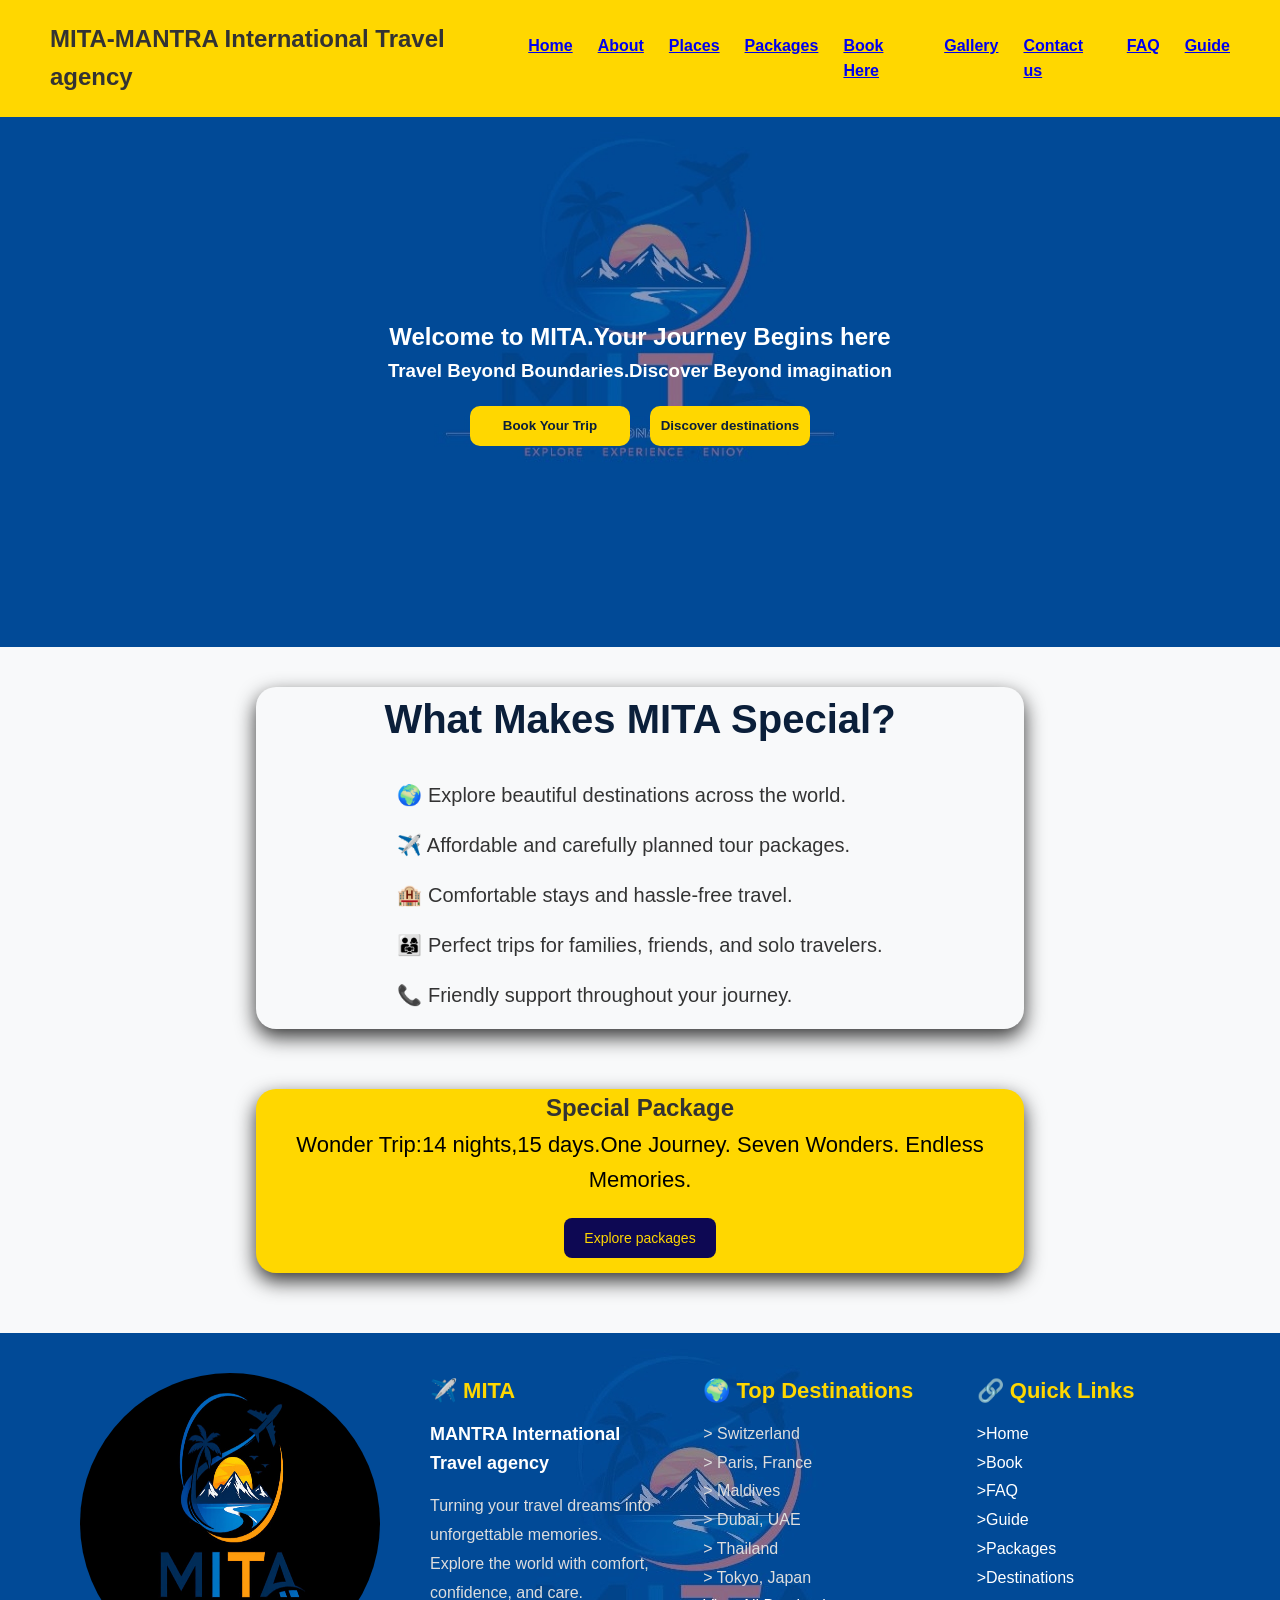
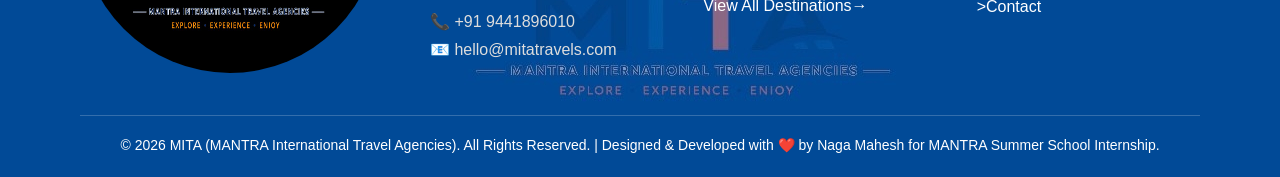
==== commit a50c7098: "Updated mobile number" ====
--- a/index.html
+++ b/index.html
@@ -88,7 +88,7 @@
                 <h4>MANTRA International Travel agency</h4>
                 <p>Turning your travel dreams into unforgettable memories. <br>
                   Explore the world with comfort, confidence, and care.</p>
-                <p>📞 +91 98765 43210 <br>
+                <p>📞 +91 9441896010 <br>
                  📧 hello@mitatravels.com</p>
             </div>
             <div>
@@ -117,6 +117,18 @@
         </div>
          <p>© 2026 MITA (MANTRA International Travel Agencies). All Rights Reserved. | Designed & Developed with ❤️ by Naga Mahesh for MANTRA Summer School Internship.</p>
     </footer>
-
+<!--Start of Tawk.to Script-->
+<script type="text/javascript">
+var Tawk_API=Tawk_API||{}, Tawk_LoadStart=new Date();
+(function(){
+var s1=document.createElement("script"),s0=document.getElementsByTagName("script")[0];
+s1.async=true;
+s1.src='https://embed.tawk.to/6a466e182aaf551d42e2d673/1jshhs4h0';
+s1.charset='UTF-8';
+s1.setAttribute('crossorigin','*');
+s0.parentNode.insertBefore(s1,s0);
+})();
+</script>
+<!--End of Tawk.to Script-->
 </body>
 </html>
--- a/style.css
+++ b/style.css
@@ -779,4 +779,210 @@
 }
 #closeLightbox:hover{
     color:#FFD700;
+}
+@media (max-width: 992px) {
+
+    nav{
+        flex-direction: column;
+        gap: 15px;
+        padding: 20px;
+        text-align: center;
+    }
+
+    nav ul{
+        flex-wrap: wrap;
+        justify-content: center;
+        gap: 15px;
+        padding: 0;
+    }
+
+    .home1,
+    .about,
+    .places1,
+    .packages,
+    .contact,
+    .faq-header,
+    .guide-header,
+    .booking-header,
+    .gallery-header{
+        height: auto;
+        padding: 80px 20px;
+    }
+
+    .about-features,
+    .home2,
+    .something,
+    .location,
+    .faq-contact,
+    .final-tip{
+        width: 90%;
+    }
+
+    .about2,
+    .faq-container,
+    .guide-container{
+        grid-template-columns: 1fr;
+        height: auto;
+        padding: 40px 20px;
+    }
+
+    .places,
+    .packages1,
+    .cus,
+    .gallery{
+        grid-template-columns: repeat(auto-fit,minmax(250px,1fr));
+        padding: 25px;
+    }
+
+    .booking-box{
+        width: 95%;
+    }
+
+    .modal-content{
+        width: 90%;
+        margin: 15% auto;
+    }
+
+    .footer{
+        flex-direction: column;
+        text-align: center;
+    }
+
+    .footer img{
+        width: 220px;
+        height: 220px;
+    }
+
+    .guide-header p,
+    .gallery-header p{
+        width: 90%;
+    }
+
+    .location iframe{
+        height: 300px;
+    }
+
+}
+
+@media (max-width: 768px){
+
+    h1{
+        font-size: 32px;
+    }
+
+    h2{
+        font-size: 28px !important;
+    }
+
+    h3{
+        font-size: 22px;
+    }
+
+    p{
+        font-size: 16px !important;
+    }
+
+    nav{
+        padding: 15px;
+    }
+
+    nav ul{
+        gap: 10px;
+    }
+
+    .button-c{
+        flex-direction: column;
+        align-items: center;
+    }
+
+    .button1,
+    .button-h2,
+    .booking-btn,
+    .contact-btn,
+    .map-btn{
+        width: 90%;
+        max-width: 300px;
+    }
+
+    .gallery{
+        grid-template-columns: 1fr;
+    }
+
+    .gallery-item img{
+        height: 220px;
+    }
+
+    .footer{
+        padding: 20px;
+    }
+
+    .footer img{
+        width: 180px;
+        height: 180px;
+    }
+
+    .map-card iframe{
+        height: 250px;
+    }
+
+    .lightbox img{
+        width: 95%;
+    }
+
+}
+
+@media (max-width: 480px){
+
+    nav ul{
+        flex-direction: column;
+        gap: 12px;
+    }
+
+    .home1 h1,
+    .about h1,
+    .places1 h1,
+    .packages h1,
+    .contact h1,
+    .faq-header h1,
+    .guide-header h1,
+    .booking-header h1,
+    .gallery-header h1{
+        font-size: 28px;
+    }
+
+    .home1 p,
+    .about p,
+    .places1 p,
+    .packages p,
+    .contact p,
+    .faq-header p,
+    .guide-header p,
+    .booking-header p,
+    .gallery-header p{
+        font-size: 15px !important;
+    }
+
+    .card,
+    .place-card,
+    .pac,
+    .cus-card,
+    .faq-card,
+    .guide-card{
+        padding: 20px;
+    }
+
+    .footer img{
+        width: 150px;
+        height: 150px;
+    }
+
+    .booking-box{
+        padding: 20px;
+    }
+
+    .modal-content{
+        width: 95%;
+        padding: 20px;
+    }
+
 }
